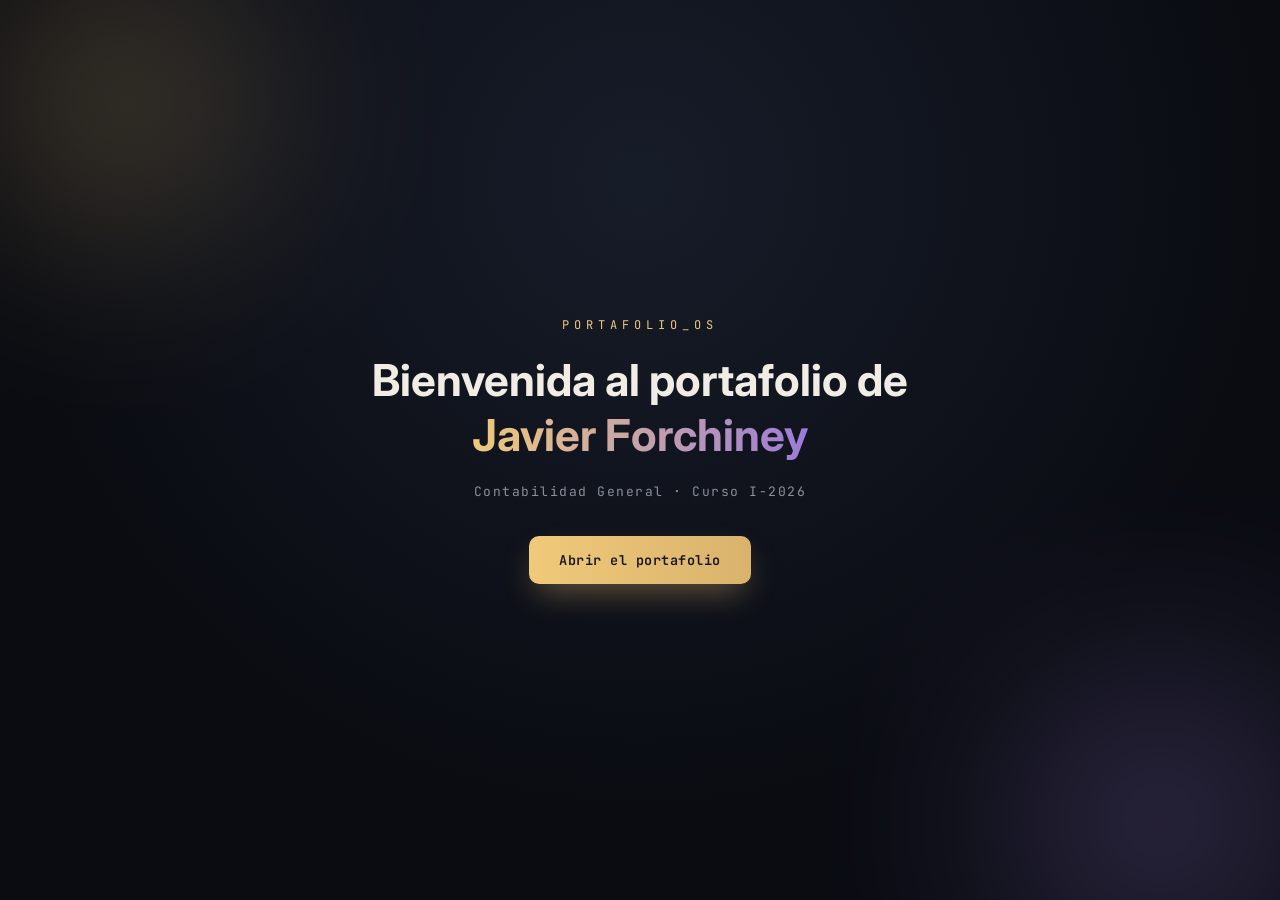
==== index.html @ 8e7efeef "Primer commit" ====
<!DOCTYPE html>
<html lang="es">
<head>
<meta charset="UTF-8">
<meta name="viewport" content="width=device-width, initial-scale=1.0">
<title>Portafolio de Contabilidad · Javier Forchiney</title>
<link rel="preconnect" href="https://fonts.googleapis.com">
<link href="https://fonts.googleapis.com/css2?family=JetBrains+Mono:wght@400;500;600;700&family=Inter:wght@400;500;600;700&display=swap" rel="stylesheet">
<link rel="stylesheet" href="style.css">
</head>
<body>

<!-- ===== PANTALLA DE BIENVENIDA ===== -->
<div id="welcome-screen">
  <div class="orb orb-a"></div>
  <div class="orb orb-b"></div>
  <div class="welcome-content">
    <div class="welcome-eyebrow">PORTAFOLIO_OS</div>
    <h1 class="welcome-title">Bienvenida al portafolio de<br><span>Javier Forchiney</span></h1>
    <p class="welcome-sub">Contabilidad General · Curso I-2026</p>
    <button id="open-btn" class="open-btn">Abrir el portafolio</button>
  </div>
</div>

<!-- ===== ESCRITORIO ===== -->
<div id="desktop" class="hidden">

  <div class="orb orb-a"></div>
  <div class="orb orb-c"></div>

  <div class="desktop-watermark">
    <div class="wm-name">JAVIER FORCHINEY</div>
    <div class="wm-role">Contabilidad General · Portafolio de Curso</div>
  </div>

  <div class="icons-grid" id="icons-grid">
    <!-- Los íconos de carpetas se generan por JS a partir de FOLDERS -->
  </div>

  <div id="windows-container"></div>

  <div class="taskbar">
    <button class="start-btn" id="start-btn">
      <span class="start-dot"></span> Portafolio
    </button>
    <div class="taskbar-open" id="taskbar-open"></div>
    <div class="taskbar-clock" id="taskbar-clock">--:--</div>
  </div>

  <div class="about-panel" id="about-panel">
    <h3>Cómo agregar tus archivos</h3>
    <ol>
      <li>Copia el documento real dentro de su carpeta en <code>files/</code></li>
      <li>Abre <code>data.js</code> y registra el nombre exacto del archivo</li>
      <li>Publica el sitio (GitHub Pages / Netlify) para que se pueda ver sin descargar</li>
    </ol>
    <p>Doble clic abre carpetas y archivos. Un clic en cualquier parte vacía del escritorio cierra las ventanas abiertas.</p>
    <button id="about-close">Cerrar</button>
  </div>
</div>

<script src="data.js"></script>
<script src="script.js"></script>
</body>
</html>
---- style.css ----
:root{
  --bg-0:#0A0C12;
  --bg-1:#12151D;
  --bg-2:#191D28;
  --line:#262B38;
  --text-0:#F1EDE4;
  --text-1:#8B8F9C;

  --gold:#D9B36C;
  --gold-bright:#F0C97A;
  --emerald:#3FAE84;
  --sapphire:#5C7FE0;
  --amethyst:#9C7BD9;
  --ruby:#C9576F;
  --amber:#D98A4E;

  --paper:#F7F4EC;
  --paper-line:#E7E0CF;

  --mono:'JetBrains Mono', monospace;
  --sans:'Inter', sans-serif;
}

*{box-sizing:border-box; margin:0; padding:0;}

html,body{
  height:100%;
  overflow:hidden;
  background:var(--bg-0);
  font-family:var(--sans);
  color:var(--text-0);
}

::selection{ background:var(--gold); color:#1a1a1a; }

/* ================= AMBIENT ORBS ================= */
.orb{ position:absolute; border-radius:50%; filter:blur(90px); opacity:.32; pointer-events:none; z-index:0; }
.orb-a{ width:440px; height:440px; background:radial-gradient(circle, var(--gold), transparent 70%); top:-120px; left:-100px; animation:float1 20s ease-in-out infinite; }
.orb-b{ width:480px; height:480px; background:radial-gradient(circle, var(--amethyst), transparent 70%); bottom:-160px; right:-120px; animation:float2 24s ease-in-out infinite; }
.orb-c{ width:320px; height:320px; background:radial-gradient(circle, var(--sapphire), transparent 70%); top:40%; left:60%; animation:float1 26s ease-in-out infinite reverse; }
@keyframes float1{ 0%,100%{ transform:translate(0,0); } 50%{ transform:translate(50px,35px); } }
@keyframes float2{ 0%,100%{ transform:translate(0,0); } 50%{ transform:translate(-40px,-45px); } }

/* ================= WELCOME SCREEN ================= */
#welcome-screen{
  position:fixed; inset:0; overflow:hidden;
  display:flex; flex-direction:column; align-items:center; justify-content:center;
  gap:22px; text-align:center; padding:24px;
  background:
    radial-gradient(circle at 50% 20%, #171c29 0%, #0A0C12 65%);
  z-index:100;
  transition:opacity .4s ease;
}
#welcome-screen.hide{ opacity:0; pointer-events:none; }

.welcome-content{ position:relative; z-index:2; display:flex; flex-direction:column; align-items:center; gap:20px; }

.welcome-eyebrow{
  font-family:var(--mono); font-size:12px; letter-spacing:5px; color:var(--gold-bright);
}
.welcome-title{
  font-family:var(--sans); font-weight:700; font-size:clamp(26px,4vw,44px);
  line-height:1.25; color:var(--text-0); max-width:640px;
}
.welcome-title span{
  background:linear-gradient(90deg, var(--gold-bright), var(--amethyst));
  -webkit-background-clip:text; background-clip:text; color:transparent;
}
.welcome-sub{
  font-family:var(--mono); font-size:13px; color:var(--text-1); letter-spacing:1.5px;
}
.open-btn{
  margin-top:16px; position:relative;
  font-family:var(--mono); font-size:13.5px; font-weight:600; letter-spacing:.5px;
  color:#14161c; background:linear-gradient(90deg, var(--gold-bright), var(--gold));
  border:none; border-radius:10px; padding:15px 30px; cursor:pointer;
  box-shadow:0 14px 32px -8px rgba(217,179,108,0.45);
  transition:transform .15s ease, box-shadow .15s ease;
}
.open-btn:hover{ transform:translateY(-2px); box-shadow:0 18px 38px -8px rgba(217,179,108,0.6); }
.open-btn:active{ transform:translateY(0); }

/* Flash burst on open */
.flash-burst{
  position:fixed; width:100vmax; height:100vmax; border-radius:50%;
  transform:translate(-50%,-50%) scale(0);
  background:radial-gradient(circle, rgba(240,201,122,0.95), rgba(240,201,122,0) 65%);
  opacity:1; pointer-events:none; z-index:150;
  transition:transform .85s cubic-bezier(.19,1,.22,1), opacity .85s ease .05s;
}
.flash-burst.active{ transform:translate(-50%,-50%) scale(1); opacity:0; }

/* ================= DESKTOP ================= */
#desktop{
  position:fixed; inset:0; overflow:hidden;
  background:
    radial-gradient(circle at 15% 10%, #161b28 0%, transparent 42%),
    radial-gradient(circle at 85% 90%, #131722 0%, transparent 48%),
    var(--bg-0);
}
#desktop.hidden{ display:none; }

.desktop-watermark{
  position:absolute; top:36px; left:40px; z-index:1; user-select:none; pointer-events:none;
}
.wm-name{
  font-family:var(--mono); font-size:15px; letter-spacing:4px; color:var(--text-1);
}
.wm-role{
  font-family:var(--sans); font-size:12px; color:var(--text-1); opacity:.6; margin-top:4px; max-width:260px;
}

.icons-grid{
  position:absolute; top:110px; left:36px; z-index:1;
  display:grid; grid-template-columns:104px; gap:22px;
}

.folder-icon{
  display:flex; flex-direction:column; align-items:center; gap:10px;
  width:104px; padding:12px 8px; border-radius:12px;
  cursor:pointer; user-select:none;
  border:1px solid transparent;
  transition:background .15s ease, border-color .15s ease;
}
.folder-icon:hover{ background:rgba(255,255,255,0.035); }
.folder-icon.selected{ background:rgba(217,179,108,0.08); border-color:rgba(217,179,108,0.3); }

.folder-glyph{
  width:56px; height:44px; position:relative; border-radius:10px;
  background:var(--folder-color, var(--gold));
  box-shadow:0 10px 22px -8px var(--folder-color, var(--gold)), inset 0 1px 0 rgba(255,255,255,0.22);
  transition:transform .18s ease, box-shadow .18s ease;
}
.folder-glyph::before{
  content:""; position:absolute; top:-7px; left:8px; width:24px; height:9px;
  background:var(--folder-color, var(--gold)); border-radius:5px 5px 0 0;
}
.folder-glyph::after{
  content:""; position:absolute; inset:0; border-radius:10px;
  background:linear-gradient(160deg, rgba(255,255,255,0.16), rgba(255,255,255,0) 45%, rgba(0,0,0,0.14) 100%);
}
.folder-icon:hover .folder-glyph{
  transform:translateY(-3px);
  box-shadow:0 18px 30px -8px var(--folder-color, var(--gold)), inset 0 1px 0 rgba(255,255,255,0.3);
}

.folder-label{
  font-family:var(--mono); font-size:11.5px; text-align:center; color:var(--text-0);
  line-height:1.3;
}
.folder-count{
  font-family:var(--mono); font-size:10px; color:var(--text-1);
}

/* ================= TASKBAR ================= */
.taskbar{
  position:absolute; left:0; right:0; bottom:0; height:54px;
  background:rgba(18,21,29,0.9); backdrop-filter:blur(14px);
  border-top:1px solid var(--line);
  display:flex; align-items:center; gap:14px; padding:0 16px;
  z-index:50;
}
.start-btn{
  font-family:var(--mono); font-size:12.5px; color:var(--text-0);
  background:var(--bg-2); border:1px solid var(--line); border-radius:9px;
  padding:9px 15px; cursor:pointer; display:flex; align-items:center; gap:9px;
  transition:border-color .15s ease;
}
.start-btn:hover{ border-color:var(--gold); }
.start-dot{ width:7px; height:7px; border-radius:50%; background:var(--gold-bright); display:inline-block; }

.taskbar-open{ display:flex; gap:8px; flex:1; overflow-x:auto; }
.taskbar-item{
  font-family:var(--mono); font-size:11.5px; color:var(--text-1);
  background:var(--bg-2); border:1px solid var(--line); border-radius:8px;
  padding:7px 13px; cursor:pointer; white-space:nowrap; transition:border-color .15s ease, color .15s ease;
}
.taskbar-item.active{ color:var(--text-0); border-color:var(--gold); }

.taskbar-clock{ font-family:var(--mono); font-size:12.5px; color:var(--text-1); letter-spacing:1px; }

/* ================= ABOUT PANEL ================= */
.about-panel{
  position:absolute; bottom:68px; left:16px; width:300px;
  background:var(--bg-2); border:1px solid var(--line); border-radius:14px;
  padding:18px; display:none; z-index:60;
  box-shadow:0 24px 48px rgba(0,0,0,0.45);
}
.about-panel.show{ display:block; }
.about-panel h3{ font-family:var(--mono); font-size:13px; margin-bottom:10px; color:var(--gold-bright); }
.about-panel ol{ padding-left:18px; margin-bottom:12px; }
.about-panel li{ font-size:12px; color:var(--text-1); line-height:1.6; margin-bottom:4px; }
.about-panel p{ font-size:12.5px; color:var(--text-1); line-height:1.5; margin-bottom:12px; }
.about-panel button{
  font-family:var(--mono); font-size:11px; background:var(--bg-1); color:var(--text-0);
  border:1px solid var(--line); border-radius:7px; padding:7px 13px; cursor:pointer;
}

/* ================= WINDOWS ================= */
.os-window{
  position:absolute; min-width:340px; min-height:220px;
  background:var(--bg-1); border:1px solid var(--line); border-radius:14px;
  box-shadow:0 32px 64px rgba(0,0,0,0.5);
  display:flex; flex-direction:column; overflow:hidden;
  z-index:10; transform-origin:top center;
}
.os-window.focused{ border-color:#3a4150; }
.os-window.opening{ animation:winOpen .22s cubic-bezier(.2,.8,.3,1); }
.os-window.closing{ opacity:0; transform:scale(.94) translateY(6px); transition:opacity .16s ease, transform .16s ease; pointer-events:none; }
@keyframes winOpen{ from{ opacity:0; transform:scale(.93) translateY(10px); } to{ opacity:1; transform:scale(1) translateY(0); } }

.win-titlebar{
  display:flex; align-items:center; gap:10px; padding:11px 10px 11px 14px;
  background:var(--bg-2); border-bottom:1px solid var(--line);
  cursor:move; user-select:none;
}
.win-dot{ width:8px; height:8px; border-radius:50%; flex-shrink:0; }
.win-title{
  font-family:var(--mono); font-size:12px; color:var(--text-0); flex:1;
  overflow:hidden; text-overflow:ellipsis; white-space:nowrap;
}
.win-controls{ display:flex; gap:2px; }
.win-btn{
  width:26px; height:26px; border-radius:7px; border:none; background:transparent;
  color:var(--text-1); font-size:13px; cursor:pointer; display:flex; align-items:center; justify-content:center;
  transition:background .12s ease, color .12s ease;
}
.win-btn:hover{ background:rgba(255,255,255,0.07); color:var(--text-0); }
.win-btn.close:hover{ background:rgba(201,87,111,0.18); color:var(--ruby); }

.win-body{ flex:1; overflow:auto; background:var(--bg-1); }

/* Folder window: file grid */
.file-grid{
  display:grid; grid-template-columns:repeat(auto-fill, minmax(122px,1fr));
  gap:18px; padding:22px;
}
.file-icon{
  display:flex; flex-direction:column; align-items:center; gap:9px;
  padding:12px 8px; border-radius:12px; cursor:pointer; text-align:center;
  border:1px solid transparent; transition:background .15s ease, border-color .15s ease;
}
.file-icon:hover{ background:rgba(255,255,255,0.035); border-color:var(--line); }

.file-glyph{
  width:46px; height:58px; border-radius:6px 12px 12px 6px; position:relative;
  background:var(--file-color, var(--sapphire));
  box-shadow:0 10px 20px -8px var(--file-color, var(--sapphire)), inset 0 1px 0 rgba(255,255,255,0.22);
}
.file-glyph::before{
  content:""; position:absolute; top:0; right:0; width:0; height:0;
  border-style:solid; border-width:0 13px 13px 0;
  border-color:transparent rgba(255,255,255,0.32) transparent transparent;
}
.file-glyph::after{
  content:attr(data-ext); position:absolute; bottom:6px; left:0; right:0;
  text-align:center; font-family:var(--mono); font-size:8px; font-weight:700;
  color:rgba(255,255,255,0.92); letter-spacing:.5px;
}

.file-name{ font-size:11.5px; color:var(--text-0); line-height:1.3; }
.file-desc{ font-size:10px; color:var(--text-1); }

.empty-folder{
  padding:44px 30px; text-align:center; color:var(--text-1); font-family:var(--mono); font-size:12.5px; line-height:1.7;
}
.empty-folder code{ color:var(--gold-bright); }

/* Breadcrumb inside folder windows */
.breadcrumb{
  padding:14px 22px 0; font-family:var(--mono); font-size:11.5px; color:var(--text-1);
  display:flex; align-items:center; gap:6px; flex-wrap:wrap;
}
.breadcrumb .crumb{ cursor:pointer; color:var(--gold-bright); }
.breadcrumb .crumb:hover{ text-decoration:underline; }
.breadcrumb .crumb.current{ color:var(--text-0); cursor:default; }
.breadcrumb .crumb.current:hover{ text-decoration:none; }
.crumb-sep{ opacity:.5; }

/* Page-type content (Portada / Conclusión) */
.page-content{ padding:34px 40px; max-width:520px; font-family:var(--sans); color:var(--text-0); }
.page-content h2{ font-family:var(--mono); font-size:16px; color:var(--gold-bright); margin-bottom:14px; letter-spacing:.5px; }
.page-content p{ font-size:13.5px; line-height:1.7; color:var(--text-1); margin-bottom:10px; }

/* Viewer window */
.viewer-body{ flex:1; background:var(--paper); height:100%; }
.viewer-body iframe{ width:100%; height:100%; border:none; display:block; }

.viewer-fallback{
  height:100%; display:flex; flex-direction:column; align-items:center; justify-content:center;
  gap:14px; background:var(--paper); color:#3a3a3a; padding:30px; text-align:center;
}
.viewer-fallback a{ font-family:var(--mono); font-size:12px; color:#3a5fae; text-decoration:underline; }
.viewer-note{ font-family:var(--mono); font-size:11px; color:#8a8478; max-width:340px; }

/* Resize handle */
.win-resize{ position:absolute; right:0; bottom:0; width:18px; height:18px; cursor:nwse-resize; }

/* Responsive */
@media (max-width:640px){
  .icons-grid{ grid-template-columns:repeat(2,1fr); left:0; right:0; padding:0 16px; justify-items:center; }
  .os-window{ left:6px !important; right:6px; width:auto !important; }
  .desktop-watermark{ display:none; }
}
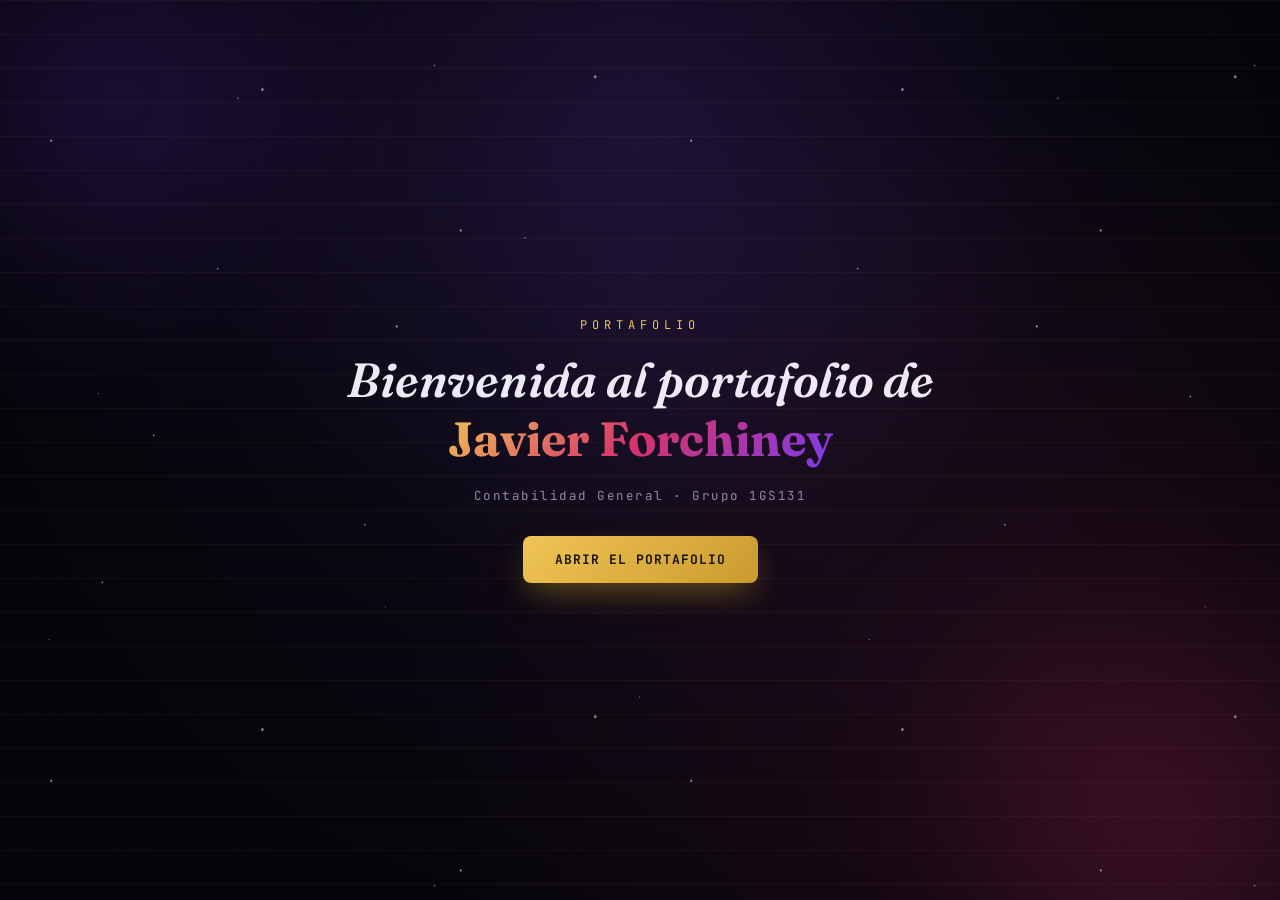
==== commit 263b9a0e: "Segundo Commit" ====
--- a/index.html
+++ b/index.html
@@ -5,19 +5,24 @@
 <meta name="viewport" content="width=device-width, initial-scale=1.0">
 <title>Portafolio de Contabilidad · Javier Forchiney</title>
 <link rel="preconnect" href="https://fonts.googleapis.com">
-<link href="https://fonts.googleapis.com/css2?family=JetBrains+Mono:wght@400;500;600;700&family=Inter:wght@400;500;600;700&display=swap" rel="stylesheet">
+<link href="https://fonts.googleapis.com/css2?family=Fraunces:ital,wght@0,600;0,700;1,500;1,600;1,700&family=JetBrains+Mono:wght@400;500;600;700&family=Inter:wght@400;500;600;700&display=swap" rel="stylesheet">
 <link rel="stylesheet" href="style.css">
 </head>
 <body>
 
 <!-- ===== PANTALLA DE BIENVENIDA ===== -->
 <div id="welcome-screen">
+  <div class="stars-a"></div>
+  <div class="stars-b"></div>
+  <div class="ledger-lines"></div>
+  <div class="grain"></div>
   <div class="orb orb-a"></div>
   <div class="orb orb-b"></div>
   <div class="welcome-content">
-    <div class="welcome-eyebrow">PORTAFOLIO_OS</div>
+   
+    <div class="welcome-eyebrow">PORTAFOLIO</div>
     <h1 class="welcome-title">Bienvenida al portafolio de<br><span>Javier Forchiney</span></h1>
-    <p class="welcome-sub">Contabilidad General · Curso I-2026</p>
+    <p class="welcome-sub">Contabilidad General · Grupo 1GS131</p>
     <button id="open-btn" class="open-btn">Abrir el portafolio</button>
   </div>
 </div>
@@ -25,6 +30,10 @@
 <!-- ===== ESCRITORIO ===== -->
 <div id="desktop" class="hidden">
 
+  <div class="stars-a"></div>
+  <div class="stars-b"></div>
+  <div class="ledger-lines"></div>
+  <div class="grain"></div>
   <div class="orb orb-a"></div>
   <div class="orb orb-c"></div>
 
@@ -48,18 +57,24 @@
   </div>
 
   <div class="about-panel" id="about-panel">
-    <h3>Cómo agregar tus archivos</h3>
-    <ol>
-      <li>Copia el documento real dentro de su carpeta en <code>files/</code></li>
-      <li>Abre <code>data.js</code> y registra el nombre exacto del archivo</li>
-      <li>Publica el sitio (GitHub Pages / Netlify) para que se pueda ver sin descargar</li>
-    </ol>
     <p>Doble clic abre carpetas y archivos. Un clic en cualquier parte vacía del escritorio cierra las ventanas abiertas.</p>
     <button id="about-close">Cerrar</button>
+  </div>
+</div>
+
+<!-- ===== VISOR DE PANTALLA COMPLETA (Portada, Presentación, Conclusión) ===== -->
+<div id="fullscreen-viewer" class="hidden">
+  <div class="fs-topbar">
+    <button id="fs-back-btn" class="fs-back-btn" type="button">← Regresar</button>
+    <div class="fs-title" id="fs-title"></div>
+  </div>
+  <div class="fs-body">
+    <iframe id="fs-iframe" title="Documento"></iframe>
+    <div class="fs-fallback hidden" id="fs-fallback"></div>
   </div>
 </div>
 
 <script src="data.js"></script>
 <script src="script.js"></script>
 </body>
-</html>+</html>
--- a/style.css
+++ b/style.css
@@ -1,22 +1,35 @@
 :root{
-  --bg-0:#0A0C12;
-  --bg-1:#12151D;
-  --bg-2:#191D28;
-  --line:#262B38;
-  --text-0:#F1EDE4;
-  --text-1:#8B8F9C;
-
-  --gold:#D9B36C;
-  --gold-bright:#F0C97A;
-  --emerald:#3FAE84;
-  --sapphire:#5C7FE0;
-  --amethyst:#9C7BD9;
-  --ruby:#C9576F;
-  --amber:#D98A4E;
-
-  --paper:#F7F4EC;
-  --paper-line:#E7E0CF;
-
+  /* ===== Paleta "Galaxia" ===== */
+  --bg-0:#06050C;
+  --bg-1:#0E0C18;
+  --bg-2:#161225;
+  --line:#2A2440;
+  --line-soft:#1E1A30;
+
+  --ink-0:#EDEAF5;
+  --ink-1:#9089A8;
+
+  --paper:#F5EDD9;
+  --paper-dim:#E9DCB9;
+  --paper-line:#D6C495;
+  --ink-dark:#2A1B0E;
+  --ink-dark-dim:#7D6A4C;
+
+  --brass:#CB9A2E;
+  --brass-bright:#F0C455;
+  --forest:#2F6B4E;
+  --forest-bright:#3E8A66;
+  --rust:#B85A2E;
+  --slate:#3E6285;
+  --wine:#8B2E3F;
+  --wine-bright:#C24C5F;
+  --sage:#5F8F6C;
+
+  --nebula-violet:#7C3AED;
+  --nebula-magenta:#D6336C;
+  --nebula-teal:#22D3EE;
+
+  --display:'Fraunces', serif;
   --mono:'JetBrains Mono', monospace;
   --sans:'Inter', sans-serif;
 }
@@ -28,16 +41,113 @@
   overflow:hidden;
   background:var(--bg-0);
   font-family:var(--sans);
-  color:var(--text-0);
-}
-
-::selection{ background:var(--gold); color:#1a1a1a; }
+  color:var(--ink-0);
+}
+
+::selection{ background:var(--brass); color:#1a1408; }
+
+/* ================= TEXTURE LAYERS ================= */
+.ledger-lines{
+  position:absolute; inset:0; pointer-events:none; z-index:0;
+  background-image: repeating-linear-gradient(
+    to bottom, rgba(203,154,46,0.055) 0px, rgba(203,154,46,0.055) 1px,
+    transparent 1px, transparent 34px
+  );
+}
+.grain{
+  position:absolute; inset:0; pointer-events:none; z-index:0; opacity:.35;
+  background-image:url("data:image/svg+xml,%3Csvg xmlns='http://www.w3.org/2000/svg' width='120' height='120'%3E%3Cfilter id='n'%3E%3CfeTurbulence type='fractalNoise' baseFrequency='0.85' numOctaves='2' stitchTiles='stitch'/%3E%3C/filter%3E%3Crect width='100%25' height='100%25' filter='url(%23n)' opacity='0.05'/%3E%3C/svg%3E");
+  mix-blend-mode:overlay;
+}
+
+/* ================= CAMPO DE ESTRELLAS ================= */
+.stars-a, .stars-b{ position:absolute; inset:0; pointer-events:none; z-index:0; background-repeat:repeat; }
+.stars-a{
+  background-image:
+    radial-gradient(1.6px 1.6px at 8% 22%, #fff, transparent),
+    radial-gradient(1.2px 1.2px at 24% 68%, #fff, transparent),
+    radial-gradient(2px 2px at 41% 14%, #fff, transparent),
+    radial-gradient(1.2px 1.2px at 57% 82%, #fff, transparent),
+    radial-gradient(1.6px 1.6px at 72% 36%, #fff, transparent),
+    radial-gradient(1.2px 1.2px at 86% 62%, #fff, transparent),
+    radial-gradient(2px 2px at 93% 12%, #fff, transparent),
+    radial-gradient(1.2px 1.2px at 16% 91%, #fff, transparent),
+    radial-gradient(1.6px 1.6px at 62% 51%, #fff, transparent),
+    radial-gradient(1.2px 1.2px at 34% 42%, #fff, transparent);
+  background-size:640px 640px;
+  opacity:.75;
+  animation:twinkleDriftA 9s ease-in-out infinite alternate;
+}
+.stars-b{
+  background-image:
+    radial-gradient(1px 1px at 12% 48%, #fff, transparent),
+    radial-gradient(1.4px 1.4px at 29% 12%, #fff, transparent),
+    radial-gradient(1px 1px at 47% 74%, #fff, transparent),
+    radial-gradient(1.4px 1.4px at 64% 29%, #fff, transparent),
+    radial-gradient(1px 1px at 78% 85%, #fff, transparent),
+    radial-gradient(1.4px 1.4px at 90% 46%, #fff, transparent),
+    radial-gradient(1px 1px at 6% 78%, #fff, transparent),
+    radial-gradient(1.4px 1.4px at 53% 8%, #fff, transparent);
+  background-size:820px 820px;
+  opacity:.45;
+  animation:twinkleDriftB 13s ease-in-out infinite alternate-reverse;
+  animation-delay:1.4s;
+}
+@keyframes twinkleDriftA{
+  0%{ opacity:.35; background-position:0 0; }
+  50%{ opacity:.85; background-position:18px 12px; }
+  100%{ opacity:.5; background-position:36px 24px; }
+}
+@keyframes twinkleDriftB{
+  0%{ opacity:.25; background-position:0 0; }
+  50%{ opacity:.6; background-position:-22px 16px; }
+  100%{ opacity:.35; background-position:-44px 32px; }
+}
+
+/* ================= VISOR DE PANTALLA COMPLETA ================= */
+#fullscreen-viewer{
+  position:fixed; inset:0; z-index:200;
+  background:var(--paper);
+  display:flex; flex-direction:column;
+}
+#fullscreen-viewer.hidden{ display:none; }
+
+.fs-topbar{
+  flex-shrink:0; height:60px; display:flex; align-items:center; gap:18px; padding:0 22px;
+  background:var(--bg-1); border-bottom:1px solid var(--line);
+}
+.fs-back-btn{
+  font-family:var(--mono); font-size:13.5px; font-weight:700; letter-spacing:.3px;
+  color:var(--ink-0); background:var(--bg-2); border:1px solid var(--line); border-radius:9px;
+  padding:10px 18px; cursor:pointer;
+  transition:border-color .15s ease, transform .15s ease, background .15s ease;
+}
+.fs-back-btn:hover{ border-color:var(--brass); background:var(--bg-1); transform:translateX(-2px); }
+.fs-title{
+  font-family:var(--display); font-weight:600; font-style:italic; font-size:15px; color:var(--ink-1);
+}
+
+.fs-body{ flex:1; overflow:hidden; position:relative; }
+.fs-body iframe{ width:100%; height:100%; border:none; display:block; background:var(--paper); }
+.fs-body iframe.hidden{ display:none; }
+.fs-fallback{ width:100%; height:100%; }
+.fs-fallback.hidden{ display:none; }
+
+/* ================= BOTÓN "ATRÁS" DENTRO DE VENTANAS ================= */
+.back-btn{
+  font-family:var(--mono); font-size:12px; font-weight:700; letter-spacing:.3px;
+  color:var(--ink-0); background:var(--bg-2); border:1px solid var(--line); border-radius:8px;
+  padding:7px 14px; cursor:pointer;
+  transition:border-color .15s ease, transform .15s ease;
+}
+.back-btn:hover{ border-color:var(--brass); transform:translateX(-2px); }
+.crumb-label{ font-family:var(--mono); font-size:11.5px; color:var(--ink-1); }
 
 /* ================= AMBIENT ORBS ================= */
-.orb{ position:absolute; border-radius:50%; filter:blur(90px); opacity:.32; pointer-events:none; z-index:0; }
-.orb-a{ width:440px; height:440px; background:radial-gradient(circle, var(--gold), transparent 70%); top:-120px; left:-100px; animation:float1 20s ease-in-out infinite; }
-.orb-b{ width:480px; height:480px; background:radial-gradient(circle, var(--amethyst), transparent 70%); bottom:-160px; right:-120px; animation:float2 24s ease-in-out infinite; }
-.orb-c{ width:320px; height:320px; background:radial-gradient(circle, var(--sapphire), transparent 70%); top:40%; left:60%; animation:float1 26s ease-in-out infinite reverse; }
+.orb{ position:absolute; border-radius:50%; filter:blur(100px); opacity:.32; pointer-events:none; z-index:0; }
+.orb-a{ width:460px; height:460px; background:radial-gradient(circle, var(--nebula-violet), transparent 70%); top:-130px; left:-110px; animation:float1 22s ease-in-out infinite; }
+.orb-b{ width:500px; height:500px; background:radial-gradient(circle, var(--nebula-magenta), transparent 70%); bottom:-170px; right:-130px; animation:float2 26s ease-in-out infinite; }
+.orb-c{ width:340px; height:340px; background:radial-gradient(circle, var(--nebula-teal), transparent 70%); top:42%; left:62%; animation:float1 28s ease-in-out infinite reverse; }
 @keyframes float1{ 0%,100%{ transform:translate(0,0); } 50%{ transform:translate(50px,35px); } }
 @keyframes float2{ 0%,100%{ transform:translate(0,0); } 50%{ transform:translate(-40px,-45px); } }
 
@@ -47,56 +157,115 @@
   display:flex; flex-direction:column; align-items:center; justify-content:center;
   gap:22px; text-align:center; padding:24px;
   background:
-    radial-gradient(circle at 50% 20%, #171c29 0%, #0A0C12 65%);
+    radial-gradient(circle at 50% 16%, rgba(124,58,237,0.14) 0%, transparent 46%),
+    radial-gradient(circle at 80% 78%, rgba(214,51,108,0.10) 0%, transparent 50%),
+    radial-gradient(circle at 50% 30%, #14102299 0%, #05040A 72%);
   z-index:100;
   transition:opacity .4s ease;
 }
 #welcome-screen.hide{ opacity:0; pointer-events:none; }
 
-.welcome-content{ position:relative; z-index:2; display:flex; flex-direction:column; align-items:center; gap:20px; }
-
+.welcome-content{ position:relative; z-index:2; display:flex; flex-direction:column; align-items:center; gap:18px; }
+
+.folio-tag{
+  font-family:var(--mono); font-size:10.5px; letter-spacing:3px; color:var(--ink-1);
+  border:1px solid var(--line); border-radius:20px; padding:6px 14px;
+  background:rgba(201,162,39,0.06);
+  opacity:0; animation:riseIn .7s cubic-bezier(.2,.8,.3,1) .1s forwards;
+}
 .welcome-eyebrow{
-  font-family:var(--mono); font-size:12px; letter-spacing:5px; color:var(--gold-bright);
+  font-family:var(--mono); font-size:12px; letter-spacing:5px; color:var(--brass-bright);
+  opacity:0; animation:riseIn .7s cubic-bezier(.2,.8,.3,1) .22s forwards;
 }
 .welcome-title{
-  font-family:var(--sans); font-weight:700; font-size:clamp(26px,4vw,44px);
-  line-height:1.25; color:var(--text-0); max-width:640px;
+  font-family:var(--display); font-weight:600; font-style:italic; font-size:clamp(28px,4.4vw,48px);
+  line-height:1.22; color:var(--ink-0); max-width:660px;
+  opacity:0; animation:riseIn .8s cubic-bezier(.2,.8,.3,1) .34s forwards;
 }
 .welcome-title span{
-  background:linear-gradient(90deg, var(--gold-bright), var(--amethyst));
+  font-style:normal; font-weight:700;
+  background:linear-gradient(135deg, var(--brass-bright) 0%, var(--nebula-magenta) 50%, var(--nebula-violet) 100%);
   -webkit-background-clip:text; background-clip:text; color:transparent;
 }
 .welcome-sub{
-  font-family:var(--mono); font-size:13px; color:var(--text-1); letter-spacing:1.5px;
-}
+  font-family:var(--mono); font-size:12.5px; color:var(--ink-1); letter-spacing:1.5px;
+  opacity:0; animation:riseIn .7s cubic-bezier(.2,.8,.3,1) .46s forwards;
+}
+@keyframes riseIn{ from{ opacity:0; transform:translateY(14px); } to{ opacity:1; transform:translateY(0); } }
+
 .open-btn{
-  margin-top:16px; position:relative;
-  font-family:var(--mono); font-size:13.5px; font-weight:600; letter-spacing:.5px;
-  color:#14161c; background:linear-gradient(90deg, var(--gold-bright), var(--gold));
-  border:none; border-radius:10px; padding:15px 30px; cursor:pointer;
-  box-shadow:0 14px 32px -8px rgba(217,179,108,0.45);
+  margin-top:14px; position:relative;
+  font-family:var(--mono); font-size:13px; font-weight:700; letter-spacing:1px; text-transform:uppercase;
+  color:#1a1408; background:linear-gradient(135deg, var(--brass-bright), var(--brass));
+  border:none; border-radius:8px; padding:15px 32px; cursor:pointer;
+  box-shadow:0 14px 32px -8px rgba(201,162,39,0.5);
   transition:transform .15s ease, box-shadow .15s ease;
-}
-.open-btn:hover{ transform:translateY(-2px); box-shadow:0 18px 38px -8px rgba(217,179,108,0.6); }
-.open-btn:active{ transform:translateY(0); }
-
-/* Flash burst on open */
-.flash-burst{
-  position:fixed; width:100vmax; height:100vmax; border-radius:50%;
-  transform:translate(-50%,-50%) scale(0);
-  background:radial-gradient(circle, rgba(240,201,122,0.95), rgba(240,201,122,0) 65%);
-  opacity:1; pointer-events:none; z-index:150;
-  transition:transform .85s cubic-bezier(.19,1,.22,1), opacity .85s ease .05s;
-}
-.flash-burst.active{ transform:translate(-50%,-50%) scale(1); opacity:0; }
+  opacity:0; animation:riseIn .7s cubic-bezier(.2,.8,.3,1) .58s forwards;
+}
+.open-btn:hover{ transform:translateY(-2px); box-shadow:0 18px 38px -8px rgba(201,162,39,0.65); }
+.open-btn:active{ transform:translateY(0) scale(.98); }
+
+/* ================= DESTELLO DE APERTURA ================= */
+.portal-core{
+  position:fixed; inset:0; pointer-events:none; z-index:150;
+  background:radial-gradient(circle at 50% 50%, transparent 0%, var(--bg-0) 100%);
+  transform:scale(0); opacity:0;
+}
+.portal-core.active{
+  animation:portalOpen 1.1s cubic-bezier(.22,1,.36,1) forwards;
+}
+@keyframes portalOpen{
+  0%{   transform:scale(0);   opacity:1; }
+  45%{  transform:scale(1.2); opacity:1; }
+  70%{  transform:scale(.95); opacity:1; }
+  100%{ transform:scale(1);   opacity:0; }
+}
+
+.portal-glow{
+  position:fixed; width:300px; height:300px; border-radius:50%;
+  background:radial-gradient(circle, rgba(203,154,46,0.35) 0%, rgba(124,58,237,0.15) 40%, transparent 70%);
+  top:50%; left:50%; transform:translate(-50%,-50%) scale(0);
+  filter:blur(40px); pointer-events:none; z-index:149; opacity:0;
+}
+.portal-glow.active{
+  animation:portalGlow 1.3s cubic-bezier(.22,1,.36,1) forwards;
+}
+@keyframes portalGlow{
+  0%{   transform:translate(-50%,-50%) scale(0);   opacity:0; }
+  30%{  transform:translate(-50%,-50%) scale(1.5); opacity:1; }
+  60%{  transform:translate(-50%,-50%) scale(2.2); opacity:.7; }
+  100%{ transform:translate(-50%,-50%) scale(3);    opacity:0; }
+}
+
+.portal-particle{
+  position:fixed; width:3px; height:3px; border-radius:50%;
+  background:var(--brass-bright);
+  box-shadow:0 0 8px 2px rgba(240,196,85,0.6);
+  top:50%; left:50%;
+  transform:translate(-50%,-50%);
+  opacity:0; pointer-events:none; z-index:148;
+}
+.portal-particle.active{
+  animation:particleFloat 1.6s cubic-bezier(.22,1,.36,1) forwards;
+}
+@keyframes particleFloat{
+  0%{
+    transform:translate(-50%,-50%) scale(1);
+    opacity:1;
+  }
+  100%{
+    transform:translate(calc(-50% + var(--dx)), calc(-50% + var(--dy))) scale(.2);
+    opacity:0;
+  }
+}
 
 /* ================= DESKTOP ================= */
 #desktop{
-  position:fixed; inset:0; overflow:hidden;
-  background:
-    radial-gradient(circle at 15% 10%, #161b28 0%, transparent 42%),
-    radial-gradient(circle at 85% 90%, #131722 0%, transparent 48%),
-    var(--bg-0);
+  opacity:0;
+  transition:opacity .6s ease;
+}
+#desktop.visible{
+  opacity:1;
 }
 #desktop.hidden{ display:none; }
 
@@ -104,183 +273,235 @@
   position:absolute; top:36px; left:40px; z-index:1; user-select:none; pointer-events:none;
 }
 .wm-name{
-  font-family:var(--mono); font-size:15px; letter-spacing:4px; color:var(--text-1);
+  font-family:var(--display); font-style:italic; font-weight:600; font-size:17px; letter-spacing:1px; color:var(--ink-1);
 }
 .wm-role{
-  font-family:var(--sans); font-size:12px; color:var(--text-1); opacity:.6; margin-top:4px; max-width:260px;
+  font-family:var(--mono); font-size:11px; letter-spacing:.5px; color:var(--ink-1); opacity:.65; margin-top:5px; max-width:270px;
 }
 
 .icons-grid{
-  position:absolute; top:110px; left:36px; z-index:1;
-  display:grid; grid-template-columns:104px; gap:22px;
-}
-
+  position:absolute; top:118px; left:40px; right:40px; z-index:1;
+  display:flex; flex-wrap:wrap; align-content:flex-start;
+  gap:26px;
+}
+
+/* ================= DOSSIER CARDS (signature element) ================= */
 .folder-icon{
-  display:flex; flex-direction:column; align-items:center; gap:10px;
-  width:104px; padding:12px 8px; border-radius:12px;
+  --tilt:0deg;
+  position:relative;
+  width:132px; min-height:150px;
+  padding:36px 13px 14px;
+  background:var(--paper);
+  border:1px solid var(--paper-line);
+  border-radius:3px 12px 8px 8px;
   cursor:pointer; user-select:none;
-  border:1px solid transparent;
-  transition:background .15s ease, border-color .15s ease;
-}
-.folder-icon:hover{ background:rgba(255,255,255,0.035); }
-.folder-icon.selected{ background:rgba(217,179,108,0.08); border-color:rgba(217,179,108,0.3); }
-
-.folder-glyph{
-  width:56px; height:44px; position:relative; border-radius:10px;
-  background:var(--folder-color, var(--gold));
-  box-shadow:0 10px 22px -8px var(--folder-color, var(--gold)), inset 0 1px 0 rgba(255,255,255,0.22);
-  transition:transform .18s ease, box-shadow .18s ease;
-}
-.folder-glyph::before{
-  content:""; position:absolute; top:-7px; left:8px; width:24px; height:9px;
-  background:var(--folder-color, var(--gold)); border-radius:5px 5px 0 0;
-}
-.folder-glyph::after{
-  content:""; position:absolute; inset:0; border-radius:10px;
-  background:linear-gradient(160deg, rgba(255,255,255,0.16), rgba(255,255,255,0) 45%, rgba(0,0,0,0.14) 100%);
-}
-.folder-icon:hover .folder-glyph{
-  transform:translateY(-3px);
-  box-shadow:0 18px 30px -8px var(--folder-color, var(--gold)), inset 0 1px 0 rgba(255,255,255,0.3);
-}
+  transform:rotate(var(--tilt));
+  box-shadow:0 8px 18px -10px rgba(0,0,0,.6), 0 1px 0 rgba(255,255,255,.5) inset;
+  transition:transform .3s cubic-bezier(.2,.8,.3,1), box-shadow .3s ease;
+  opacity:0; animation:cardDrop .5s cubic-bezier(.2,.8,.3,1) forwards;
+  animation-delay:calc(var(--i, 0) * 70ms + 120ms);
+}
+@keyframes cardDrop{ from{ opacity:0; transform:translateY(-14px) rotate(var(--tilt)); } to{ opacity:1; transform:translateY(0) rotate(var(--tilt)); } }
+
+.folder-icon::before{ /* index tab */
+  content:""; position:absolute; top:-13px; left:14px; width:48px; height:15px;
+  background:var(--folder-color, var(--brass));
+  border-radius:6px 6px 0 0;
+  box-shadow:inset 0 -3px 0 rgba(0,0,0,.14);
+}
+.folder-icon::after{ /* two-hole punch */
+  content:""; position:absolute; top:12px; left:13px; width:8px; height:8px; border-radius:50%;
+  background:var(--bg-0);
+  box-shadow:24px 0 0 var(--bg-0), inset 0 1px 2px rgba(0,0,0,.5);
+}
+
+.folder-icon:hover, .folder-icon:focus-visible{
+  transform:rotate(0deg) translateY(-6px);
+  box-shadow:0 22px 34px -14px rgba(0,0,0,.65), 0 1px 0 rgba(255,255,255,.5) inset;
+}
+.folder-icon.selected{ outline:2px solid var(--folder-color, var(--brass)); outline-offset:2px; }
+
+.folder-number{
+  position:absolute; top:2px; right:10px;
+  font-family:var(--display); font-weight:700; font-size:34px; line-height:1;
+  color:var(--folder-color, var(--brass)); opacity:.28;
+}
+
+.folder-stamp{
+  position:absolute; bottom:-10px; right:-8px; width:58px; height:58px; border-radius:50%;
+  border:2px dashed var(--folder-color, var(--brass)); color:var(--folder-color, var(--brass));
+  display:flex; align-items:center; justify-content:center; text-align:center;
+  font-family:var(--mono); font-size:7.5px; font-weight:700; letter-spacing:.5px; text-transform:uppercase;
+  transform:scale(.5) rotate(-18deg); opacity:0;
+  transition:transform .38s cubic-bezier(.34,1.56,.64,1), opacity .25s ease;
+  background:rgba(255,255,255,.4); backdrop-filter:blur(1px);
+}
+.folder-icon:hover .folder-stamp{ opacity:.92; transform:scale(1) rotate(-12deg); }
 
 .folder-label{
-  font-family:var(--mono); font-size:11.5px; text-align:center; color:var(--text-0);
-  line-height:1.3;
+  font-family:var(--display); font-weight:600; font-size:14.5px; color:var(--ink-dark);
+  line-height:1.3; margin-top:8px;
 }
 .folder-count{
-  font-family:var(--mono); font-size:10px; color:var(--text-1);
+  font-family:var(--mono); font-size:9.5px; color:var(--ink-dark-dim); letter-spacing:.4px;
+  margin-top:5px; text-transform:uppercase;
 }
 
 /* ================= TASKBAR ================= */
 .taskbar{
-  position:absolute; left:0; right:0; bottom:0; height:54px;
-  background:rgba(18,21,29,0.9); backdrop-filter:blur(14px);
+  position:absolute; left:0; right:0; bottom:0; height:56px;
+  background:rgba(17,29,24,0.92); backdrop-filter:blur(14px);
   border-top:1px solid var(--line);
   display:flex; align-items:center; gap:14px; padding:0 16px;
   z-index:50;
 }
 .start-btn{
-  font-family:var(--mono); font-size:12.5px; color:var(--text-0);
+  font-family:var(--mono); font-size:12.5px; color:var(--ink-0);
   background:var(--bg-2); border:1px solid var(--line); border-radius:9px;
   padding:9px 15px; cursor:pointer; display:flex; align-items:center; gap:9px;
-  transition:border-color .15s ease;
-}
-.start-btn:hover{ border-color:var(--gold); }
-.start-dot{ width:7px; height:7px; border-radius:50%; background:var(--gold-bright); display:inline-block; }
+  transition:border-color .15s ease, transform .15s ease;
+}
+.start-btn:hover{ border-color:var(--brass); transform:translateY(-1px); }
+.start-dot{ width:7px; height:7px; border-radius:50%; background:var(--brass-bright); display:inline-block; box-shadow:0 0 8px var(--brass-bright); }
 
 .taskbar-open{ display:flex; gap:8px; flex:1; overflow-x:auto; }
 .taskbar-item{
-  font-family:var(--mono); font-size:11.5px; color:var(--text-1);
+  font-family:var(--mono); font-size:11.5px; color:var(--ink-1);
   background:var(--bg-2); border:1px solid var(--line); border-radius:8px;
   padding:7px 13px; cursor:pointer; white-space:nowrap; transition:border-color .15s ease, color .15s ease;
 }
-.taskbar-item.active{ color:var(--text-0); border-color:var(--gold); }
-
-.taskbar-clock{ font-family:var(--mono); font-size:12.5px; color:var(--text-1); letter-spacing:1px; }
+.taskbar-item.active{ color:var(--ink-0); border-color:var(--brass); }
+
+.taskbar-clock{ font-family:var(--mono); font-size:12.5px; color:var(--ink-1); letter-spacing:1px; }
 
 /* ================= ABOUT PANEL ================= */
 .about-panel{
-  position:absolute; bottom:68px; left:16px; width:300px;
+  position:absolute; bottom:70px; left:16px; width:302px;
   background:var(--bg-2); border:1px solid var(--line); border-radius:14px;
   padding:18px; display:none; z-index:60;
-  box-shadow:0 24px 48px rgba(0,0,0,0.45);
-}
-.about-panel.show{ display:block; }
-.about-panel h3{ font-family:var(--mono); font-size:13px; margin-bottom:10px; color:var(--gold-bright); }
+  box-shadow:0 24px 48px rgba(0,0,0,0.5);
+  opacity:0; transform:translateY(8px);
+}
+.about-panel.show{ display:block; animation:panelIn .22s cubic-bezier(.2,.8,.3,1) forwards; }
+@keyframes panelIn{ to{ opacity:1; transform:translateY(0); } }
+.about-panel h3{ font-family:var(--display); font-weight:600; font-size:14px; margin-bottom:10px; color:var(--brass-bright); }
 .about-panel ol{ padding-left:18px; margin-bottom:12px; }
-.about-panel li{ font-size:12px; color:var(--text-1); line-height:1.6; margin-bottom:4px; }
-.about-panel p{ font-size:12.5px; color:var(--text-1); line-height:1.5; margin-bottom:12px; }
+.about-panel li{ font-size:12px; color:var(--ink-1); line-height:1.6; margin-bottom:4px; }
+.about-panel p{ font-size:12.5px; color:var(--ink-1); line-height:1.5; margin-bottom:12px; }
+.about-panel code{ color:var(--sage); }
 .about-panel button{
-  font-family:var(--mono); font-size:11px; background:var(--bg-1); color:var(--text-0);
+  font-family:var(--mono); font-size:11px; background:var(--bg-1); color:var(--ink-0);
   border:1px solid var(--line); border-radius:7px; padding:7px 13px; cursor:pointer;
-}
+  transition:border-color .15s ease;
+}
+.about-panel button:hover{ border-color:var(--brass); }
 
 /* ================= WINDOWS ================= */
 .os-window{
   position:absolute; min-width:340px; min-height:220px;
-  background:var(--bg-1); border:1px solid var(--line); border-radius:14px;
-  box-shadow:0 32px 64px rgba(0,0,0,0.5);
+  background:var(--bg-1); border:1px solid var(--line); border-radius:12px;
+  box-shadow:0 32px 64px rgba(0,0,0,0.55);
   display:flex; flex-direction:column; overflow:hidden;
   z-index:10; transform-origin:top center;
 }
-.os-window.focused{ border-color:#3a4150; }
-.os-window.opening{ animation:winOpen .22s cubic-bezier(.2,.8,.3,1); }
+.os-window.focused{ border-color:#3a4d40; }
+.os-window.opening{ animation:winOpen .26s cubic-bezier(.2,.8,.3,1); }
 .os-window.closing{ opacity:0; transform:scale(.94) translateY(6px); transition:opacity .16s ease, transform .16s ease; pointer-events:none; }
-@keyframes winOpen{ from{ opacity:0; transform:scale(.93) translateY(10px); } to{ opacity:1; transform:scale(1) translateY(0); } }
+@keyframes winOpen{ from{ opacity:0; transform:scale(.93) translateY(10px) rotate(-.6deg); } to{ opacity:1; transform:scale(1) translateY(0) rotate(0); } }
 
 .win-titlebar{
   display:flex; align-items:center; gap:10px; padding:11px 10px 11px 14px;
   background:var(--bg-2); border-bottom:1px solid var(--line);
   cursor:move; user-select:none;
 }
-.win-dot{ width:8px; height:8px; border-radius:50%; flex-shrink:0; }
+.win-dot{ width:8px; height:8px; border-radius:50%; flex-shrink:0; box-shadow:0 0 6px currentColor; }
 .win-title{
-  font-family:var(--mono); font-size:12px; color:var(--text-0); flex:1;
+  font-family:var(--display); font-weight:600; font-size:13px; color:var(--ink-0); flex:1;
   overflow:hidden; text-overflow:ellipsis; white-space:nowrap;
 }
 .win-controls{ display:flex; gap:2px; }
 .win-btn{
   width:26px; height:26px; border-radius:7px; border:none; background:transparent;
-  color:var(--text-1); font-size:13px; cursor:pointer; display:flex; align-items:center; justify-content:center;
+  color:var(--ink-1); font-size:13px; cursor:pointer; display:flex; align-items:center; justify-content:center;
   transition:background .12s ease, color .12s ease;
 }
-.win-btn:hover{ background:rgba(255,255,255,0.07); color:var(--text-0); }
-.win-btn.close:hover{ background:rgba(201,87,111,0.18); color:var(--ruby); }
+.win-btn:hover{ background:rgba(255,255,255,0.07); color:var(--ink-0); }
+.win-btn.close:hover{ background:rgba(139,46,63,0.25); color:var(--wine-bright); }
 
 .win-body{ flex:1; overflow:auto; background:var(--bg-1); }
 
 /* Folder window: file grid */
 .file-grid{
-  display:grid; grid-template-columns:repeat(auto-fill, minmax(122px,1fr));
-  gap:18px; padding:22px;
+  display:grid; grid-template-columns:repeat(auto-fill, minmax(118px,1fr));
+  gap:20px; padding:22px;
 }
 .file-icon{
   display:flex; flex-direction:column; align-items:center; gap:9px;
   padding:12px 8px; border-radius:12px; cursor:pointer; text-align:center;
-  border:1px solid transparent; transition:background .15s ease, border-color .15s ease;
-}
-.file-icon:hover{ background:rgba(255,255,255,0.035); border-color:var(--line); }
-
+  border:1px solid transparent; transition:background .15s ease, border-color .15s ease, transform .15s ease;
+}
+.file-icon:hover{ background:rgba(255,255,255,0.035); border-color:var(--line); transform:translateY(-2px); }
+
+/* File ticket */
 .file-glyph{
-  width:46px; height:58px; border-radius:6px 12px 12px 6px; position:relative;
-  background:var(--file-color, var(--sapphire));
-  box-shadow:0 10px 20px -8px var(--file-color, var(--sapphire)), inset 0 1px 0 rgba(255,255,255,0.22);
+  width:50px; height:62px; position:relative;
+  background:var(--paper);
+  box-shadow:0 10px 20px -9px rgba(0,0,0,.6), inset 0 0 0 1px var(--paper-line);
+  clip-path:polygon(0 0, calc(100% - 13px) 0%, 100% 13px, 100% 100%, 0% 100%);
 }
 .file-glyph::before{
-  content:""; position:absolute; top:0; right:0; width:0; height:0;
+  content:""; position:absolute; top:0; left:0; right:0; height:9px;
+  background:var(--file-color, var(--slate));
+}
+.file-glyph::after{
+  content:attr(data-ext); position:absolute; bottom:7px; left:0; right:0;
+  text-align:center; font-family:var(--mono); font-size:8px; font-weight:700;
+  color:var(--file-color, var(--slate)); letter-spacing:.5px;
+}
+.file-glyph .fold{
+  position:absolute; top:0; right:0; width:0; height:0;
   border-style:solid; border-width:0 13px 13px 0;
-  border-color:transparent rgba(255,255,255,0.32) transparent transparent;
-}
-.file-glyph::after{
-  content:attr(data-ext); position:absolute; bottom:6px; left:0; right:0;
-  text-align:center; font-family:var(--mono); font-size:8px; font-weight:700;
-  color:rgba(255,255,255,0.92); letter-spacing:.5px;
-}
-
-.file-name{ font-size:11.5px; color:var(--text-0); line-height:1.3; }
-.file-desc{ font-size:10px; color:var(--text-1); }
+  border-color:transparent var(--paper-dim) transparent transparent;
+}
+
+/* Subfolder tiles inside "Actividades" window — mini dossier */
+.file-icon.subfolder .folder-glyph{
+  width:58px; height:44px; position:relative; border-radius:2px 10px 8px 8px;
+  background:var(--paper); box-shadow:0 10px 20px -9px rgba(0,0,0,.55), inset 0 0 0 1px var(--paper-line);
+}
+.file-icon.subfolder .folder-glyph::before{
+  content:""; position:absolute; top:-8px; left:8px; width:22px; height:9px;
+  background:var(--folder-color, var(--brass)); border-radius:4px 4px 0 0;
+}
+.file-icon.subfolder .folder-glyph::after{
+  content:""; position:absolute; bottom:6px; left:6px; right:6px; height:2px;
+  background:var(--folder-color, var(--brass)); opacity:.5;
+}
+
+.file-name{ font-size:11.5px; color:var(--ink-0); line-height:1.3; font-family:var(--sans); }
+.file-desc{ font-size:10px; color:var(--ink-1); font-family:var(--mono); }
 
 .empty-folder{
-  padding:44px 30px; text-align:center; color:var(--text-1); font-family:var(--mono); font-size:12.5px; line-height:1.7;
-}
-.empty-folder code{ color:var(--gold-bright); }
+  padding:44px 30px; text-align:center; color:var(--ink-1); font-family:var(--mono); font-size:12.5px; line-height:1.7;
+}
+.empty-folder code{ color:var(--brass-bright); }
 
 /* Breadcrumb inside folder windows */
 .breadcrumb{
-  padding:14px 22px 0; font-family:var(--mono); font-size:11.5px; color:var(--text-1);
+  padding:14px 22px 0; font-family:var(--mono); font-size:11.5px; color:var(--ink-1);
   display:flex; align-items:center; gap:6px; flex-wrap:wrap;
 }
-.breadcrumb .crumb{ cursor:pointer; color:var(--gold-bright); }
+.breadcrumb .crumb{ cursor:pointer; color:var(--brass-bright); }
 .breadcrumb .crumb:hover{ text-decoration:underline; }
-.breadcrumb .crumb.current{ color:var(--text-0); cursor:default; }
+.breadcrumb .crumb.current{ color:var(--ink-0); cursor:default; }
 .breadcrumb .crumb.current:hover{ text-decoration:none; }
 .crumb-sep{ opacity:.5; }
 
-/* Page-type content (Portada / Conclusión) */
-.page-content{ padding:34px 40px; max-width:520px; font-family:var(--sans); color:var(--text-0); }
-.page-content h2{ font-family:var(--mono); font-size:16px; color:var(--gold-bright); margin-bottom:14px; letter-spacing:.5px; }
-.page-content p{ font-size:13.5px; line-height:1.7; color:var(--text-1); margin-bottom:10px; }
+/* Page-type content (Portada / Conclusión / cada Bitácora) */
+.page-content{ padding:36px 44px; max-width:600px; font-family:var(--sans); color:var(--ink-0); }
+.page-content h2{ font-family:var(--display); font-weight:600; font-style:italic; font-size:22px; color:var(--brass-bright); margin-bottom:8px; letter-spacing:.3px; }
+.page-content h3{ font-family:var(--sans); font-weight:600; font-size:16px; color:var(--ink-0); opacity:.92; margin-top:-2px; margin-bottom:20px; }
+.page-content p{ font-size:15.5px; line-height:1.85; color:var(--ink-0); margin-bottom:16px; }
 
 /* Viewer window */
 .viewer-body{ flex:1; background:var(--paper); height:100%; }
@@ -288,17 +509,22 @@
 
 .viewer-fallback{
   height:100%; display:flex; flex-direction:column; align-items:center; justify-content:center;
-  gap:14px; background:var(--paper); color:#3a3a3a; padding:30px; text-align:center;
-}
-.viewer-fallback a{ font-family:var(--mono); font-size:12px; color:#3a5fae; text-decoration:underline; }
-.viewer-note{ font-family:var(--mono); font-size:11px; color:#8a8478; max-width:340px; }
+  gap:14px; background:var(--paper); color:var(--ink-dark); padding:30px; text-align:center;
+}
+.viewer-fallback a{ font-family:var(--mono); font-size:12px; color:var(--slate); text-decoration:underline; }
+.viewer-note{ font-family:var(--mono); font-size:11px; color:var(--ink-dark-dim); max-width:340px; }
 
 /* Resize handle */
 .win-resize{ position:absolute; right:0; bottom:0; width:18px; height:18px; cursor:nwse-resize; }
 
 /* Responsive */
 @media (max-width:640px){
-  .icons-grid{ grid-template-columns:repeat(2,1fr); left:0; right:0; padding:0 16px; justify-items:center; }
+  .icons-grid{ left:0; right:0; padding:0 16px; justify-content:center; }
   .os-window{ left:6px !important; right:6px; width:auto !important; }
   .desktop-watermark{ display:none; }
-}+}
+
+/* Reduced motion */
+@media (prefers-reduced-motion: reduce){
+  *{ animation-duration:.001s !important; animation-delay:0s !important; transition-duration:.001s !important; }
+}
